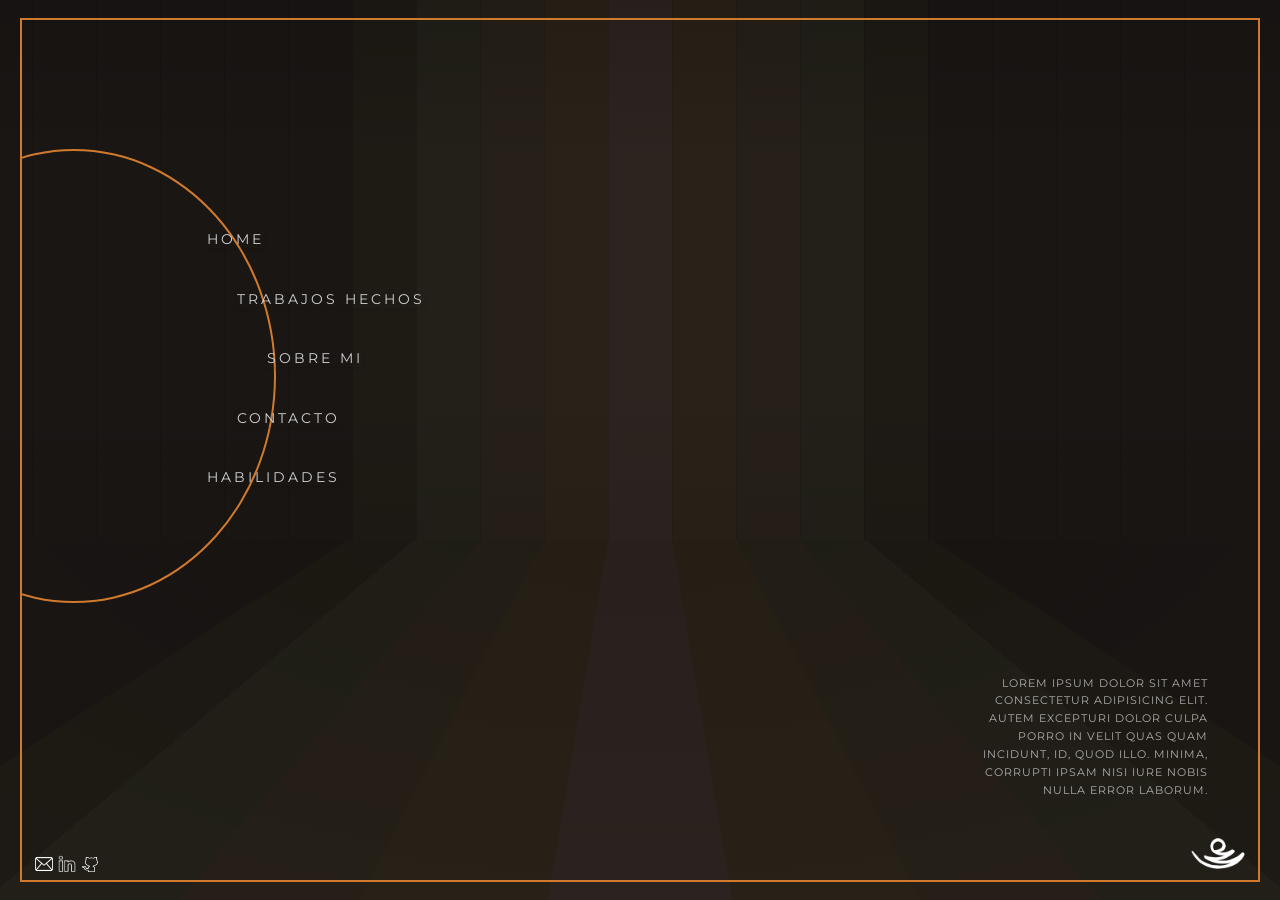
==== index.html @ f12e7c01 "Initial commit: Portfolio project" ====
<!doctype html>
<html lang="es">
  <head>
    <meta charset="UTF-8" />
    <meta name="viewport" content="width=device-width, initial-scale=1.0" />
    <title>Portfolio</title>
   
    <link rel="stylesheet" href="assets/css/styles.css"/>
    <link
      href="https://fonts.googleapis.com/css2?family=Montserrat:wght@300&display=swap"
      rel="stylesheet"
    />
    
  </head>
  <body>
    <div class="main-container">
      <div class="border-frame">
        <div class="side-arc">
          <!-- <svg viewBox="0 0 100 200" class="border-svg">
            <path d="M 50,10 A 40,90 0 0 1 50,190" class="draw-path" />
          </svg> -->
        </div>

        <nav class="nav-menu">
          <a href="#" class="nav-item nav-link ripple-button" data-archivo="src/home.html">HOME</a>
          <a href="" class="nav-item indent-1 nav-link ripple-button" data-archivo="src/trabajosHechos.html">TRABAJOS HECHOS</a>
          <a href="" class="nav-item indent-2 nav-link ripple-button" data-archivo="src/sobreMi.html">SOBRE MI</a>
          <a href="" class="nav-item indent-1 nav-link ripple-button" data-archivo="src/contacto.html">CONTACTO</a>
          <a href="" class="nav-item nav-link ripple-button" data-archivo="src/habilidades.html">HABILIDADES</a>
        </nav>

        <!-- Contenedor principal para secciones inyectadas -->
        <main class="container-include-seccion" id="main-content"></main>
          
        
        
        <!-- Bloque de descripción separado para evitar conflictos -->
        <div class="description-block">
          <!-- Aquí va el contenido descriptivo estático si es necesario -->
        </div>
        <!-- comenzaria el footer -->
        <div class="sidebar-left">
          <span class="vertical-text">PORFOLIO</span>
        </div>
        <div>
          <div class="container-icons">
            
            <!-- incluir contenidos en los enlaces -->
            <a href=""
              ><img src="assets/img/mail-icon.png" alt="mail-icon"
            /></a>
            <a href="">
              <img src="assets/img/icons8-linkedin-50.png" alt="linkedin-icon"
            /></a>
            <a href=""
              ><img class="git-icon" src="assets/img/github.png" alt="git-icon"
            /></a>
          </div>
        </div>

        <div class="bottom-right-logo">
          <div class="logoContainer">
            <img src="assets/img/logoBlanco.png" alt="" />
          </div>
        </div>
      </div>
    </div>
    <!-- script de navegación inclusiva -->
    <script src="assets/js/claseMostrar.js"></script>
    <script src="assets/js/carrousel-noria.js" defer></script>
    <script src="assets/js/lightBox.js" defer></script>
     <script src="assets/js/ripple-effect.js"></script>
    <!-- los siguientes archivos solo son necesarios si se muestran secciones estáticas
         directamente desde su HTML; pueden eliminarse si todo se inyecta dinámicamente -->
    <!-- <script src="assets/js/trabajosHechos.js"></script> -->
    <!-- <script src="assets/js/sobreMi.js"></script>
    <script src="assets/js/contacto.js"></script>
    <script src="assets/js/habilidades.js"></script>
    <script src="assets/js/carrousel-noria.js"></script>
    <script src="assets/js/lightBox.js"></script> -->
    
  </body>
</html>
---- assets/css/styles.css ----
:root {
  --bg-color: #1a1614;
  --accent-color: #d17a2d;
  /* Naranja quemado/elegante */
  --text-color: #d1d1d1;
  --primary-font: "Montserrat", sans-serif;
}

body,
html {
  margin: 0;
  padding: 0;
  height: 100%;
  background-color: var(--bg-color);
  font-family: "Montserrat", sans-serif;
  color: var(--text-color);
  overflow: hidden;
  background: repeating-linear-gradient(90deg, #0002 0 1px, #0000 0 5vw) -2.5vw 0 / 100% 60%,
    linear-gradient(#0002, #0000 30% 70%, #0001) 50% 0% / 100% 60%,
    linear-gradient(#2d2420 0 0) 50% 0% / 5vw 60%,
    linear-gradient(#2a2218 0 0) 50% 0% / 15vw 60%,
    linear-gradient(#262018 0 0) 50% 0% / 25vw 60%,
    linear-gradient(#222018 0 0) 50% 0% / 35vw 60%,
    linear-gradient(#1e1a14 0 0) 50% 0% / 45vw 60%,
    linear-gradient(#1a1614 0 0) 50% 0% / 55vw 60%,
    linear-gradient(#1a1614 0 0) 50% 0% / 65vw 60%,
    linear-gradient(#1a1614 0 0) 50% 0% / 75vw 60%,
    linear-gradient(#1a1614 0 0) 50% 0% / 85vw 60%,
    linear-gradient(#1a1614 0 0) 50% 0% / 95vw 60%,
    linear-gradient(#1a1614 0 0) 50% 0% / 105vw 60%,
    radial-gradient(100vw 50vw, #0002, #0000),
    conic-gradient(from 170.5deg at 50% calc(60% - 14.8vw),
      #2d2420 19deg,
      #0000 0) 0 100% / 100vw 100%,
    conic-gradient(from 153deg at 50% calc(60% - 14.8vw),
      #2a2218 54deg,
      #0000 0),
    conic-gradient(from 140deg at 50% calc(60% - 14.8vw),
      #262018 80deg,
      #0000 0),
    conic-gradient(from 130deg at 50% calc(60% - 14.8vw),
      #222018 100deg,
      #0000 0),
    conic-gradient(from 123deg at 50% calc(60% - 14.8vw),
      #1e1a14 114deg,
      #0000 0),
    conic-gradient(from 118.5deg at 50% calc(60% - 14.8vw),
      #1a1614 123deg,
      #0000 0),
    conic-gradient(from 114.5deg at 50% calc(60% - 14.8vw),
      #1a1614 131deg,
      #0000 0),
    conic-gradient(from 111.5deg at 50% calc(60% - 14.8vw),
      #1a1614 137deg,
      #0000 0),
    conic-gradient(from 109.2deg at 50% calc(60% - 14.8vw),
      #1a1614 141.6deg,
      #0000 0),
    conic-gradient(from 107.3deg at 50% calc(60% - 14.8vw),
      #1a1614 145.3deg,
      #0000 0),
    #1a1614;
  background-repeat: no-repeat;
}

/* Fondo con gradientes */

/* home */

.main-container {
  display: flex;
  justify-content: center;
  align-items: center;
  height: 100vh;
  padding: 20px;
  box-sizing: border-box;
  position: relative;
}

/* El cuadro naranja que enmarca todo */
.border-frame {
  width: 100%;
  height: 100%;
  border: 2px solid var(--accent-color);
  position: relative;
  display: flex;
  flex-direction: column;
  justify-content: center;
  overflow-x: hidden;
}

/* El círculo/arco de la izquierda */
.side-arc {
  position: absolute;
  left: -150px;
  top: 15%;
  width: 400px;
  height: 450px;
  border: 2px solid var(--accent-color);
  border-radius: 50%;
  pointer-events: none;
}

/* Menú de Navegación */
.nav-menu {
  position: absolute;
  left: 15%;
  bottom: 45%;
  display: flex;
  flex-direction: column;
  gap: 35px;
  z-index: 10;
  background-color: transparent;
  width: fit-content;
}

.nav-menu a {
  margin-bottom: 3%;
}

.nav-item {
  text-decoration: none;
  color: var(--text-color);
  font-size: 0.9rem;
  letter-spacing: 3px;
  transition: color 0.3s;
  width: fit-content;
}

.nav-item:hover {
  color: var(--accent-color);
}


/* Indentación escalonada del menú */
.indent-1 {
  margin-left: 30px;
}

.indent-2 {
  margin-left: 60px;
}

/* Bloque de texto inferior derecho - para contenido estático o inyectado */
.description-text {
  position: absolute;
  bottom: 80px;
  right: 50px;
  width: 250px;
  text-align: right;
  font-size: 0.7rem;
  line-height: 1.6;
  letter-spacing: 1px;
  opacity: 0.8;
}

/* Bloque de descripción separado para elementos estáticos */
.description-block {
  position: absolute;
  bottom: 80px;
  right: 50px;
  width: 250px;
  text-align: right;
  font-size: 0.7rem;
  line-height: 1.6;
  letter-spacing: 1px;
  opacity: 0.8;
}

/* Barra lateral con "PORFOLIO" */
.sidebar-left {
  position: absolute;
  bottom: 20px;
  left: -2px;
  display: flex;
  flex-direction: column;
  align-items: center;
  gap: 20px;
}

.vertical-text {
  writing-mode: vertical-rl;
  transform: rotate(180deg);
  font-size: 0.8rem;
  letter-spacing: 5px;
  padding-bottom: 20px;
  position: absolute;
  right: 1px;
  bottom: -10px;
}



.bottom-right-logo {
  position: absolute;
  bottom: 80px;
  right: 70px;
}

.container-icons {
  display: flex;
  position: fixed;
  bottom: 18px;
  align-items: center;
  justify-content: center;
  gap: 5px;
  margin-left: 1%;
  margin-bottom: 5px;
}

.container-icons img {
  width: 18px;
  max-height: 18px;

}

.git-icon {
  height: 15px;
}

.logoContainer img {
  position: fixed;
  width: 60px;

}

.seccion-include {
  display: block;
}

/* Contenedor principal para contenido inyectado - removido */


/* habilidades */
.main-container-hab {
  display: block;
  width: 100%;
  height: auto;
  margin: 0;
  box-sizing: border-box;
  position: relative;
}
.section-progamacion{
  position: absolute;
  bottom: 50%;
  left: 60%;
  width: 100%;
  display: block;
  
}
.container-lenguaje{
  display: block;
}
.container-img-habilidades{ 
  width: fit-content;
  margin-top: 3px;
  padding: 5px 10px 1px 10px;
  background-color: rgba(245, 243, 242, 0.9);
  border-radius: 15px;
  background-size: fit-content;

}
.section-soft-skills{
  margin-top: 50px;
  position: absolute;
  top: 80%;
  left: 50%;
  width: 100%;
  display: block;
  
}

/* sobre mi */

@import url('https://fonts.googleapis.com/css2?family=Julius+Sans+One&display=swap');


/* Estilos para contenido dinámico inyectado */
/* #main-content {
  position: static;
  display: block;
  width: auto;
  height: auto;
  text-align: left;
  padding: 20px;
} */

.container-sobre-mi-principal {
  width: 100%;
  position: relative;
  display: flex;
  flex-direction: column;
  align-items: right;
  justify-content: right;
  /* margin-right: 20%; */
}

.container-img {
  width: 20%;
  position: absolute;
  top: -10%;
  right: 120%;
  transform: translate(-50%, -50%);
}

.container-img img {
  width: 100px;
  height: 180px;

}

.container-parrafo {
  position: absolute;
  top: 100px;
  right: 50px;
  width: 50%;
  align-items: center;
  justify-content: center;
  display: block;

}

.container-parrafo p {
  font-size: 15px;
  line-height: 1.2;
  font-style: italic;
  text-align: justify;
  padding-left: 15%;
    padding-right: 15%;

}

.boton-contacto {
  margin-top: 20px;
  margin-right: 25%;
  background-color: var(--accent-color);
  color: var(--text-color);
  padding: 10px;
  border: none;
  border-radius: 5px;
  cursor: pointer;
  font-size: 12px;
  font-family: julius sans one, sans-serif;
  width: 50%;
  text-align: center;
}


/* trabajos hechos */
.container-main-carousel {
  width: 100%;
  height: fit-content;
  display: flex;
  align-items: center;
  /* Centrado vertical */
  justify-content: flex-end;
  /* Lo llevamos a la derecha */
  overflow: hidden;
  overflow-x: hidden;
  margin-right: -150px;
}

.circle-carousel {
  display: flex;
  position: absolute;
  top: 10%;
  width: 500px;
  height: 500px;
  margin-right: -250px;
  /* LA CLAVE: Saca la mitad del círculo (radio) fuera */
}

.circle {
  position: absolute;
  /* right: -200%; */

  top: 15%;
  /* width: 300px;
        height: 350px; */
  border: 2px solid var(--accent-color);
  border-radius: 50%;
  pointer-events: none;
  width: 100%;
  height: 100%;
  /*   position: relative; */
  transform-style: preserve-3d;
  transition: transform 1s ease;
}

/* .side-arc {
        position: absolute;
        left: -150px;
        top: 15%;
        width: 300px;
        height: 350px;
        border: 2px solid var(--accent-color);
        border-radius: 50%;
        pointer-events: none;
      } */

.card {
  position: absolute;
  width: 100px;
  height: 100px;
  /* background: #222; */
  color: white;
  /* border-radius: 50%; */
  display: flex;
  align-items: center;
  justify-content: center;
  font-size: 1.8rem;
  left: 50%;
  top: 50%;
  transform-origin: center center;
  opacity: 0.5;
  transition:
    opacity 0.3s,
    transform 0.3s;
  overflow: hidden;
  pointer-events: auto;

}

.card a {
  cursor: pointer;
  pointer-events: auto;
}

.card a img {
  max-width: 200px;

}

.card.active {
  opacity: 1;
  /* Eliminamos el transform del CSS para que no choque con el de JS */
  box-shadow: 0 0 20px rgba(255, 255, 255, 0.2);
  /* Opcional: un brillo en lugar de escala */
}

.container-btn {

  width: 100%;
  z-index: 2;
  display: flex;
  position: absolute;
  /* bottom: 50%; */
  right: 1%;
  align-items: right;
  justify-content: right;
  bottom: 10%;


}

.btn {
  /* position: absolute; */
  /* top: 50%; */

  transform: translateY(-50%);
  background: rgba(255, 255, 255, 0.1);
  border: none;
  color: white;
  font-size: 2rem;
  padding: 10px;
  cursor: pointer;
  z-index: 10;
}

.prev {
  left: -60px;
}

.next {
  right: -60px;
}


/* LIGHT BOX */
/* lightbox */

.lightbox-overlay {
  display: none;
  position: fixed;
  top: 0;
  left: 0;
  width: 100%;
  height: 100%;
  background-color: rgba(0, 0, 0, 0.8);
  z-index: 1000;
  justify-content: center;
  align-items: center;
}


.lightbox-overlay.lightbox-active {
  display: block;
}

.container-span-description {
  position: absolute;
  width: 100%;
  text-align: center;
  justify-content: center;
  bottom: 10px;
  font-family: 'Jost';

}

.container-span-description span {
  /* text-align: top; */
  /* text-justify: top; */
  font-family: 'Jost';

}

.lightbox img {
  position: absolute;
  top: 50%;
  left: 50%;
  transform: translate(-50%, -50%);
  width: 40%;
  max-width: 800px;
  cursor: pointer;
  transition: opacity 0.3s ease;
  margin-bottom: 2%;
}


/* .textoInformativo{
    display: block;
    width: 90%;
    height: auto;
    margin: 1%;
    align-items: center;
    justify-content: center;
    margin: auto;
    font-family: 'Jost';
}

.textoInformativo p{
    color: black;
    font-family: 'Jost';
    font-weight: bolder;
    justify-content: center;
    align-items: center;
    text-align: center;
    font-size: medium;

} */

/* flip card styles */

.container-contact {
  width: 100%;
  height: auto;
  display: flex;
  flex-direction: column;
  align-items: center;
  justify-content: center;
}

.flip-card {
  background-color: transparent;
  width: 400px;
  height: 300px;
  perspective: 1000px;
  margin: 20px;
}

.flip-card-inner {
  position: relative;
  width: 100%;
  height: 100%;
  text-align: center;
  transition: transform 0.8s;
  /* transform-style es necesario para hacer el efecto */
  transform-style: preserve-3d;
}

/* .flip-card:hover .flip-card-inner {
        transform: rotateY(180deg);
    } */

.flip-card-front,
.flip-card-back {
  position: absolute;
  width: 100%;
  height: 100%;
  /* backface se necesita para que no se vea el segundo div que tiene la parte trasera del card */
  backface-visibility: hidden;
  border: 1px solid #ccc;
  border-radius: 10px;
  box-shadow: 2px 2px 12px rgba(0, 0, 0, 0.1);
  display: flex;
  flex-direction: column;
  justify-content: center;
  align-items: center;
}

.flip-card-front {
  background: linear-gradient(90deg, rgba(131, 131, 131, 0.2) 0%, rgba(209, 122, 45, 0.2)50%, rgba(131, 131, 131, 0.2) 100%);
  background-size: 200% 200%;
  animation: gradient-animation 5s ease infinite;
  color: rgb(255, 255, 255);
}

@keyframes gradient-animation {
  0% {
    background-position: 0% 50%;
  }

  50% {
    background-position: 100% 50%;
  }

  100% {
    background-position: 0% 50%;
  }
}

.flip-card-back {
  background: linear-gradient(90deg, rgba(131, 131, 131, 0.2) 0%, rgba(209, 122, 45, 0.2)50%, rgba(131, 131, 131, 0.2) 100%);
  color: white;
  /* transform mantener para que se vea correctamente */
  transform: rotateY(180deg);

}

.contact-info {
  font-size: 0.9rem;
  margin-top: 10px;
  display: block;
  width: 100%;
  color: var(--text-color);

}

.contact-info form {
  display: flex;
  flex-direction: column;
  gap: 10px;
  width: 80%;
  margin: auto;
}

.contact-info form input {
  padding: 5px;
  border-top-right-radius: 15px;
  border-bottom-left-radius: 15px;
  border: 1px solid var(--accent-color);
  background: rgba(131, 131, 131, 0.2);
  color: var(--text-color);

}

.contact-info form label {
  display: flex;
  margin-bottom: 5px;
  font-size: 0.8rem;
}

.contact-info textarea {
  resize: vertical;
  max-height: 60px;
  min-height: 30px;
  background: rgba(131, 131, 131, 0.2);
  padding: 5px;
  border-top-left-radius: 15px;
  border-bottom-right-radius: 15px;
  border: 1px solid var(--accent-color);
}

.contact-info form button {
  font-family: var(--primary-font);
  background-color: #863f08;
  background: linear-gradient(90deg, rgba(131, 131, 131, 1) 0%, rgba(209, 122, 45, 1)50%, rgba(131, 131, 131, 1) 100%);
  background-size: 200% 200%;
  animation: gradient-animation 5s ease infinite;
  color: white;
  font-weight: 800;
  border: none;
  padding: 5px;
  border-top-right-radius: 15px;
  border-bottom-left-radius: 15px;
  cursor: pointer;
}

.contact-info form button:hover {
  background-color: #863f08;
  background: linear-gradient(90deg, rgb(199, 106, 0) 0%, rgb(122, 61, 7)50%, rgb(34, 21, 1) 100%);
  background-size: 200% 200%;
  animation: gradient-animation 5s ease infinite;
}

/* esta clase es la que se añade desde js al hacer click y genera el flip */
.flipped {
  transform: rotateY(180deg);
}

#flipFormulario {
  margin-top: 20px;
  padding: 10px 20px;
  background: linear-gradient(90deg, rgba(131, 131, 131, 1) 0%, rgba(209, 122, 45, 1)50%, rgba(131, 131, 131, 1) 100%);
  background-size: 200% 200%;
  animation: gradient-animation 5s ease-in-out infinite;
  color: white;
  border: none;
  border-radius: 5px;
  cursor: pointer;
}

#flipFormulario:hover {
  background-color: #863f08;
  background: linear-gradient(90deg, rgb(199, 106, 0) 0%, rgb(122, 61, 7)50%, rgb(34, 21, 1) 100%);
  background-size: 200% 200%;
  animation: gradient-animation 5s ease-in-out infinite;
  /* Un tono más oscuro para el hover */
}

.botonVolver {
  /* width: 100px;
        height: 50px; */
  background: none;
  font-size: x-large;
  padding: 5px 8px;
  margin: 0;
  border: none;
  border-radius: 20%;
  z-index: 100;
  position: fixed;
  top: 0;
  left: 0;
  cursor: pointer;
  color: var(--text-color);

}

.botonVolver:hover {
  color: var(--accent-color);
  background-size: 200% 200%;
  animation: gradient-animation 5s ease-in-out infinite;
}



/* RIPPLE EFFECT - Efecto de ondas al hacer click */

.ripple-button {
  position: relative;
  overflow: visible;
}

.ripple-button .ripple-bg {
  position: absolute;
  top: 0;
  left: 0;
  width: 100%;
  height: 100%;
  border-radius: inherit;
  /* background-color: rgba(255, 250, 250, 0.2); */
  box-shadow: 0 2px 3px rgba(0, 0, 0, 0.1);
  pointer-events: none;

}

.ripple-button .ripple-bg::before,
.ripple-button .ripple-bg::after {
  position: absolute;
  top: 50%;
  left: 50%;
  display: block;
  width: 15rem;
  height: 15rem;
  border: 4px solid #fff;
  border-radius: 50%;
  box-sizing: border-box;
  content: "";
  transform: translate(-50%, -50%) scale(0.4);
  opacity: 0;
  pointer-events: none;

}

.ripple-button:hover .ripple-bg {
  background-color: rgba(255, 255, 255, 0.0.1);
  background-size: 100px 100px;

}

/* CLASE ACTIVADORA - Se agrega cuando se hace click */
.ripple-bg.active::before {
  animation: ripple-wave 1s ease-in-out;
  animation-delay: 0.2s;
}

.ripple-bg.active::after {
  animation: ripple-wave 1s ease-in-out;
  animation-delay: 0.3s;
}

@keyframes ripple-wave {
  10% {
    opacity: 0.3;
  }

  100% {
    transform: translate(-50%, -50%) scale(1);
    opacity: 0;
  }
}
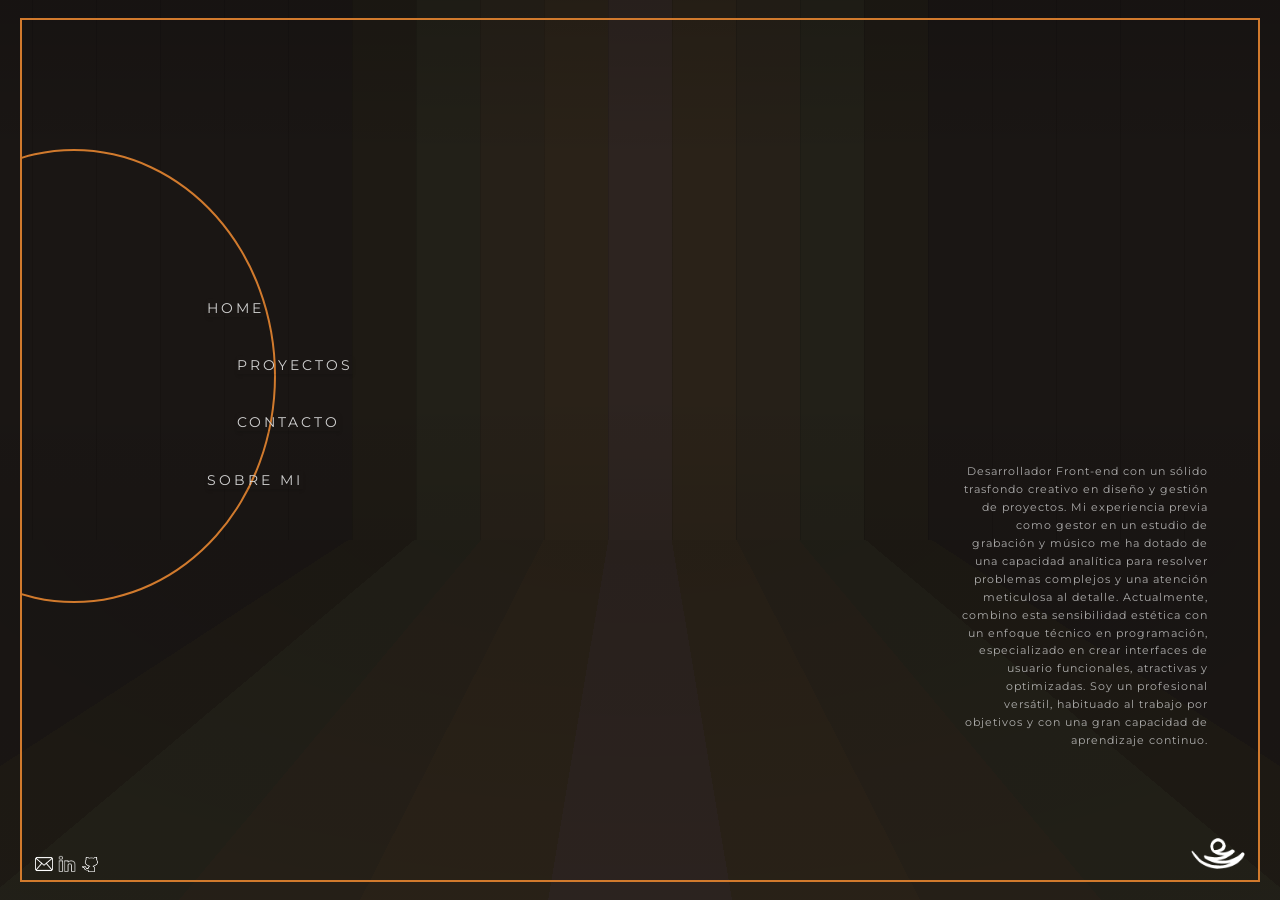
==== commit 641a7d66: "add, fix and add content in habilidades" ====
--- a/index.html
+++ b/index.html
@@ -23,10 +23,10 @@
 
         <nav class="nav-menu">
           <a href="#" class="nav-item nav-link ripple-button" data-archivo="src/home.html">HOME</a>
-          <a href="" class="nav-item indent-1 nav-link ripple-button" data-archivo="src/trabajosHechos.html">TRABAJOS HECHOS</a>
-          <a href="" class="nav-item indent-2 nav-link ripple-button" data-archivo="src/sobreMi.html">SOBRE MI</a>
+          <a href="" class="nav-item indent-1 nav-link ripple-button" data-archivo="src/trabajosHechos.html">PROYECTOS</a>
+          <!-- <a href="" class="nav-item indent-2 nav-link ripple-button" data-archivo="src/sobreMi.html">SOBRE MI</a> -->
           <a href="" class="nav-item indent-1 nav-link ripple-button" data-archivo="src/contacto.html">CONTACTO</a>
-          <a href="" class="nav-item nav-link ripple-button" data-archivo="src/habilidades.html">HABILIDADES</a>
+          <a href="" class="nav-item nav-link ripple-button" data-archivo="src/habilidades.html">SOBRE MI</a>
         </nav>
 
         <!-- Contenedor principal para secciones inyectadas -->
--- a/assets/css/styles.css
+++ b/assets/css/styles.css
@@ -144,6 +144,19 @@
 /* Bloque de texto inferior derecho - para contenido estático o inyectado */
 .description-text {
   position: absolute;
+  bottom: -300px;
+  right: 50px;
+  width: 250px;
+  text-align: right;
+  font-size: 0.7rem;
+  line-height: 1.6;
+  letter-spacing: 1px;
+  opacity: 0.8;
+}
+
+/* Bloque de descripción separado para elementos estáticos */
+.description-block {
+  position: absolute;
   bottom: 80px;
   right: 50px;
   width: 250px;
@@ -154,17 +167,9 @@
   opacity: 0.8;
 }
 
-/* Bloque de descripción separado para elementos estáticos */
-.description-block {
-  position: absolute;
-  bottom: 80px;
-  right: 50px;
-  width: 250px;
-  text-align: right;
-  font-size: 0.7rem;
-  line-height: 1.6;
-  letter-spacing: 1px;
-  opacity: 0.8;
+.container-include-seccion {
+  transition: opacity 180ms ease, transform 180ms ease;
+  will-change: opacity, transform;
 }
 
 /* Barra lateral con "PORFOLIO" */
@@ -240,18 +245,21 @@
   box-sizing: border-box;
   position: relative;
 }
-.section-progamacion{
+
+.section-progamacion {
   position: absolute;
   bottom: 50%;
   left: 60%;
   width: 100%;
   display: block;
-  
-}
-.container-lenguaje{
-  display: block;
-}
-.container-img-habilidades{ 
+
+}
+
+.container-lenguaje {
+  display: block;
+}
+
+.container-img-habilidades {
   width: fit-content;
   margin-top: 3px;
   padding: 5px 10px 1px 10px;
@@ -260,15 +268,17 @@
   background-size: fit-content;
 
 }
-.section-soft-skills{
+
+.section-soft-skills {
   margin-top: 50px;
   position: absolute;
   top: 80%;
   left: 50%;
   width: 100%;
   display: block;
-  
-}
+
+}
+
 
 /* sobre mi */
 
@@ -326,7 +336,7 @@
   font-style: italic;
   text-align: justify;
   padding-left: 15%;
-    padding-right: 15%;
+  padding-right: 15%;
 
 }
 
@@ -475,55 +485,287 @@
   right: -60px;
 }
 
+/* Trabajos hechos */
+.seccion-trabajos-hechos {
+  position: relative;
+  width: 90%;
+  height: auto;
+  display: flex;
+  flex-direction: row-reverse;
+
+}
+
+/* incluir imagen de fondo para cada contenedor */
+.seccion-trabajos-hechos .contenedor-inclinado {
+  /* background-image: url(/assets/img/logotipos/preview.png); */
+  background-size:contain;
+  background-repeat: no-repeat;
+  background-position: center;
+}
+
+/* contenedor principal */
+.seccion-trabajos-hechos .containerImg {
+  width: 100%;
+  display: none;
+  grid-template-columns: repeat(5, 1fr);
+  gap: 10px;
+
+}
+
+/* Contenedor principal Flexbox */
+.seccion-trabajos-hechos .galeria-inclinada {
+  display: flex;
+  width: 100%;
+  max-width: 900px;
+  /* Ajusta según el diseño de tu web */
+  height: 400px;
+  gap: 10px;
+  /* Separación entre las columnas */
+
+}
+
+/* Estado base de cada contenedor */
+.seccion-trabajos-hechos .contenedor-inclinado {
+  flex: 1;
+  /* Todos ocupan exactamente la misma fracción de espacio al inicio */
+  background-color: #d3d3d3;
+
+  /* clip-path usando calc() para mantener el ángulo idéntico sin importar el ancho */
+  clip-path: polygon(0 40px, 100% 0, 100% calc(100% - 40px), 0 100%);
+
+  transition: flex 0.5s cubic-bezier(0.25, 0.8, 0.25, 1);
+  /* Animación muy fluida */
+  cursor: pointer;
+
+  /* Estilos internos */
+  display: flex;
+  align-items: center;
+  justify-content: center;
+  overflow: hidden;
+  /* Evita que el contenido desborde al encogerse */
+  background-color: rgba(209, 122, 45, 0.1);
+}
+
+.seccion-trabajos-hechos .contenedor-inclinado .contenido {
+  width: 100%;
+  height: 100%;
+  padding: 1rem;
+  box-sizing: border-box;
+  overflow-y: auto;
+  overflow-x: hidden;
+  scrollbar-gutter: stable;
+  border: 2px solid;
+  border-color: var(--accent-color);
+}
+
+.contenido h2 {
+  font-family: var(--primary-font);
+  text-align: center;
+  padding-top: 10px;
+}
+
+/* --- LA MAGIA DEL HOVER --- */
+
+/* Solo aplica el efecto de hover cuando la galería no está fijada por click */
+.seccion-trabajos-hechos .galeria-inclinada:not(.fijado):hover .contenedor-inclinado {
+  flex: 0.5;
+  background-color: rgba(209, 122, 45, 0.1);
+  border: 2px solid;
+  border-color: var(--accent-color);
+
+}
+
+.seccion-trabajos-hechos .galeria-inclinada:not(.fijado) .contenedor-inclinado:hover {
+  flex: 3;
+  background-color: rgba(209, 122, 45, 0.1);
+  border: 2px solid;
+  border-color: var(--accent-color);
+
+}
+
+/* --- CLASES PARA EL CLICK (Añadidas por JS) --- */
+.seccion-trabajos-hechos .galeria-inclinada.fijado .contenedor-inclinado {
+  flex: 0.5;
+  transition: none;
+  background-color: rgba(209, 122, 45, 0.1);
+  border: 2px solid;
+  border-color: var(--accent-color);
+}
+
+.seccion-trabajos-hechos .galeria-inclinada.fijado .contenedor-inclinado.activo {
+  flex: 0 0 100%;
+  transition: none;
+  background-color: rgba(209, 122, 45, 0.1);
+  border: 2px solid;
+  border-color: var(--accent-color);
+
+}
 
 /* LIGHT BOX */
 /* lightbox */
 
-.lightbox-overlay {
+.seccion-trabajos-hechos .lightbox-overlay {
   display: none;
   position: fixed;
-  top: 0;
-  left: 0;
+  inset: 0;
   width: 100%;
   height: 100%;
-  background-color: rgba(0, 0, 0, 0.8);
+  background-color: rgba(0, 0, 0, 0.9);
   z-index: 1000;
   justify-content: center;
   align-items: center;
-}
-
-
-.lightbox-overlay.lightbox-active {
-  display: block;
-}
-
-.container-span-description {
+  cursor: pointer;
+  padding: 2rem;
+  box-sizing: border-box;
+}
+
+.seccion-trabajos-hechos .lightbox {
+  position: relative;
+  width: min(90vw, 900px);
+  height: min(85vh, 700px);
+  display: flex;
+  align-items: center;
+  justify-content: center;
+  pointer-events: none;
+}
+
+.seccion-trabajos-hechos .lightbox-overlay.lightbox-active {
+  display: flex;
+  background: none;
+}
+
+.seccion-trabajos-hechos .container-span-description {
   position: absolute;
   width: 100%;
   text-align: center;
   justify-content: center;
-  bottom: 10px;
-  font-family: 'Jost';
-
-}
-
-.container-span-description span {
+  bottom: -220px;
+  /* font-family: var(--primary-font); */
+  display: none;
+}
+
+/* Solo mostrar el span dentro del lightbox cuando está activo */
+.seccion-trabajos-hechos .lightbox-overlay.lightbox-active .container-span-description {
+  display: block;
+}
+
+.seccion-trabajos-hechos .container-span-description p,
+.seccion-trabajos-hechos .container-span-description>div {
   /* text-align: top; */
   /* text-justify: top; */
-  font-family: 'Jost';
-
-}
-
-.lightbox img {
-  position: absolute;
+  /* font-family: var(--primary-font); */
+  color: white;
+  margin: 0 0 0.5rem;
+}
+
+.seccion-trabajos-hechos .container-span-description p em {
+  font-style: italic;
+}
+
+.seccion-trabajos-hechos .lightbox img {
+  display: block;
+  width: auto;
+  max-width: 100%;
+  max-height: 100%;
+  height: auto;
+  object-fit: contain;
+  cursor: pointer;
+  transition: opacity 0.3s ease;
+  pointer-events: auto;
+  background: transparent;
+}
+
+.seccion-trabajos-hechos .imgZoom {
+  cursor: pointer;
+}
+
+.seccion-trabajos-hechos .galeria-card {
+  position: absolute;
+  width: 100px;
+  height: 100px;
+  /* background: #222; */
+  color: white;
+  /* border-radius: 50%; */
+  display: flex;
+  align-items: center;
+  justify-content: center;
+  font-size: 1.8rem;
+  left: 50%;
   top: 50%;
-  left: 50%;
-  transform: translate(-50%, -50%);
-  width: 40%;
-  max-width: 800px;
-  cursor: pointer;
-  transition: opacity 0.3s ease;
-  margin-bottom: 2%;
+  transform-origin: center center;
+  opacity: 0.5;
+  transition:
+    opacity 0.3s,
+    transform 0.3s;
+  overflow: hidden;
+  pointer-events: auto;
+
+}
+
+.seccion-trabajos-hechos .galeria-card a {
+  cursor: pointer;
+  pointer-events: none;
+}
+
+.seccion-trabajos-hechos .galeria-card a img {
+  max-width: 200px;
+  cursor: pointer;
+  pointer-events: none;
+}
+
+.seccion-trabajos-hechos .galeria-card.active {
+  opacity: 1;
+  /* Eliminamos el transform del CSS para que no choque con el de JS */
+  box-shadow: 0 0 20px rgba(255, 255, 255, 0.2);
+  /* Opcional: un brillo en lugar de escala */
+}
+
+/* Estilos para el botón de cierre del lightbox */
+.seccion-trabajos-hechos .lightbox-close {
+  position: absolute;
+  top: 20px;
+  right: 20px;
+  font-size: 40px;
+  font-weight: bold;
+  color: white;
+  background: none;
+  border: none;
+  cursor: pointer;
+  z-index: 1001;
+  transition: transform 0.2s ease;
+  pointer-events: auto;
+}
+
+.seccion-trabajos-hechos .lightbox-close:hover {
+  transform: scale(1.2);
+}
+
+.seccion-trabajos-hechos .divImg {
+  position: relative;
+  width: 100%;
+  height: auto;
+  min-height: 0;
+  display: flex;
+  flex-direction: column;
+  align-items: center;
+  justify-content: center;
+  gap: 0.5rem;
+  overflow: hidden;
+}
+
+.seccion-trabajos-hechos .divImg a {
+  display: inline-flex;
+  width: auto;
+  height: auto;
+  max-width: 100%;
+}
+
+.seccion-trabajos-hechos .divImg img {
+  display: block;
+  width: 100%;
+  max-width: 180px;
+  height: auto;
+  object-fit: cover;
 }
 
 
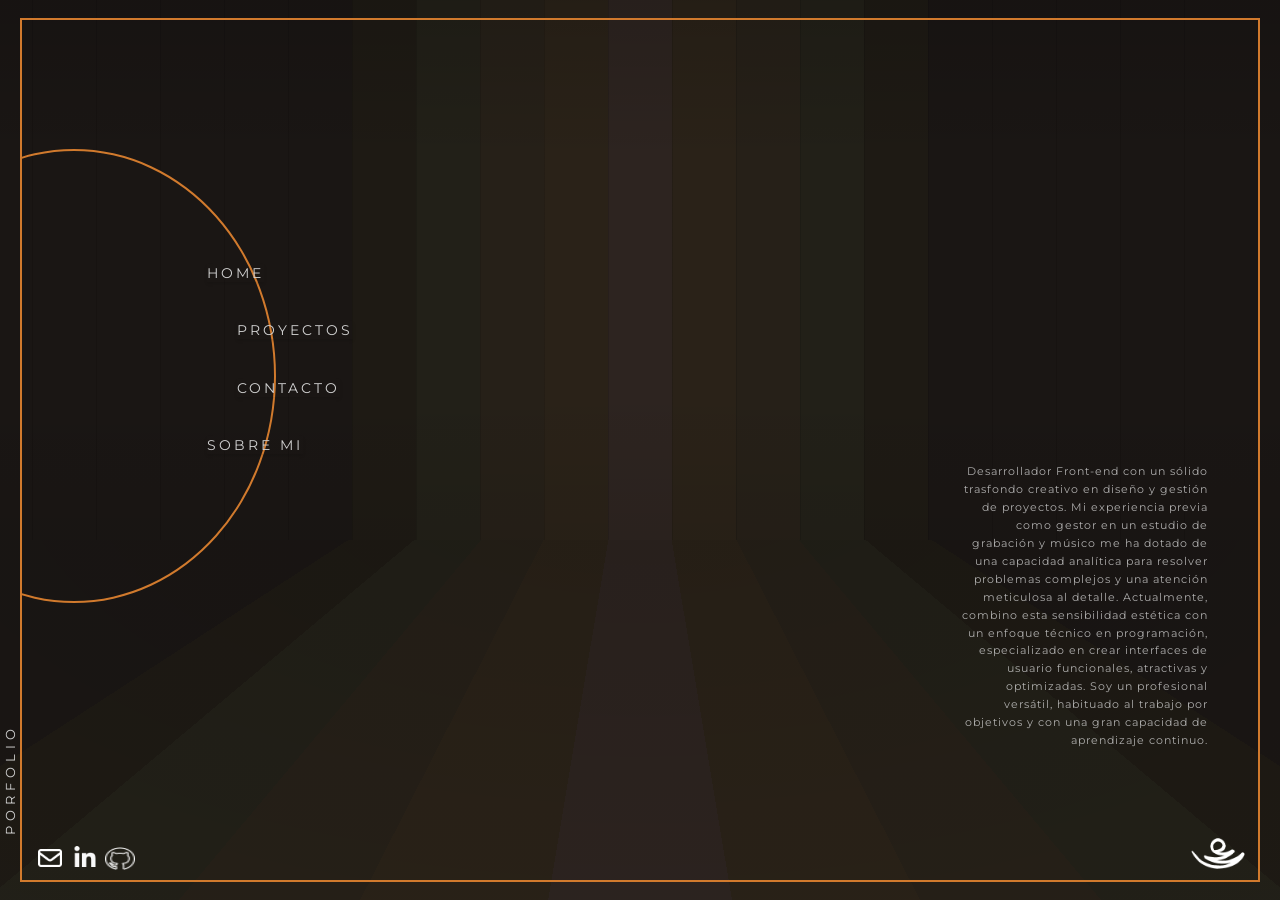
==== commit 514e5a9a: "add and fixes" ====
--- a/index.html
+++ b/index.html
@@ -1,83 +1,77 @@
 <!doctype html>
 <html lang="es">
-  <head>
-    <meta charset="UTF-8" />
-    <meta name="viewport" content="width=device-width, initial-scale=1.0" />
-    <title>Portfolio</title>
-   
-    <link rel="stylesheet" href="assets/css/styles.css"/>
-    <link
-      href="https://fonts.googleapis.com/css2?family=Montserrat:wght@300&display=swap"
-      rel="stylesheet"
-    />
-    
-  </head>
-  <body>
-    <div class="main-container">
-      <div class="border-frame">
-        <div class="side-arc">
-          <!-- <svg viewBox="0 0 100 200" class="border-svg">
+
+<head>
+  <meta charset="UTF-8" />
+  <meta name="viewport" content="width=device-width, initial-scale=1.0" />
+  <title>Portfolio</title>
+
+  <link rel="stylesheet" href="assets/css/styles.css" />
+  <link href="https://fonts.googleapis.com/css2?family=Montserrat:wght@300&display=swap" rel="stylesheet" />
+
+</head>
+
+<body>
+  <div class="main-container">
+    <div class="border-frame">
+      <div class="side-arc">
+        <!-- <svg viewBox="0 0 100 200" class="border-svg">
             <path d="M 50,10 A 40,90 0 0 1 50,190" class="draw-path" />
           </svg> -->
-        </div>
+      </div>
 
-        <nav class="nav-menu">
-          <a href="#" class="nav-item nav-link ripple-button" data-archivo="src/home.html">HOME</a>
-          <a href="" class="nav-item indent-1 nav-link ripple-button" data-archivo="src/trabajosHechos.html">PROYECTOS</a>
-          <!-- <a href="" class="nav-item indent-2 nav-link ripple-button" data-archivo="src/sobreMi.html">SOBRE MI</a> -->
-          <a href="" class="nav-item indent-1 nav-link ripple-button" data-archivo="src/contacto.html">CONTACTO</a>
-          <a href="" class="nav-item nav-link ripple-button" data-archivo="src/habilidades.html">SOBRE MI</a>
-        </nav>
+      <nav class="nav-menu">
+        <a href="#" class="nav-item nav-link ripple-button" data-archivo="src/home.html">HOME</a>
+        <a href="" class="nav-item indent-1 nav-link ripple-button" data-archivo="src/trabajosHechos.html">PROYECTOS</a>
+        <!-- <a href="" class="nav-item indent-2 nav-link ripple-button" data-archivo="src/sobreMi.html">SOBRE MI</a> -->
+        <a href="" class="nav-item indent-1 nav-link ripple-button" data-archivo="src/contacto.html">CONTACTO</a>
+        <a href="" class="nav-item nav-link ripple-button" data-archivo="src/habilidades.html">SOBRE MI</a>
+      </nav>
 
-        <!-- Contenedor principal para secciones inyectadas -->
-        <main class="container-include-seccion" id="main-content"></main>
-          
-        
-        
-        <!-- Bloque de descripción separado para evitar conflictos -->
-        <div class="description-block">
-          <!-- Aquí va el contenido descriptivo estático si es necesario -->
-        </div>
-        <!-- comenzaria el footer -->
-        <div class="sidebar-left">
+      <!-- Contenedor principal para secciones inyectadas -->
+      <main class="container-include-seccion" id="main-content"></main>
+
+
+
+      <!-- Bloque de descripción separado para evitar conflictos -->
+      <div class="description-block">
+        <!-- Aquí va el contenido descriptivo estático si es necesario -->
+      </div>
+      <!-- comenzaria el footer -->
+      <!-- <div class="sidebar-left">
           <span class="vertical-text">PORFOLIO</span>
-        </div>
-        <div>
-          <div class="container-icons">
-            
-            <!-- incluir contenidos en los enlaces -->
-            <a href=""
-              ><img src="assets/img/mail-icon.png" alt="mail-icon"
-            /></a>
-            <a href="">
-              <img src="assets/img/icons8-linkedin-50.png" alt="linkedin-icon"
-            /></a>
-            <a href=""
-              ><img class="git-icon" src="assets/img/github.png" alt="git-icon"
-            /></a>
-          </div>
-        </div>
+        </div> -->
+      <div class="container-icons">
+        <!-- incluir contenidos en los enlaces -->
+        <a href=""><img src="assets/img/envelope-regular.png" alt="mail-icon" class="img-hover" /></a>
+        <a href=""><img src="assets/img/linkedin-in-brands-solid.png" alt="linkedin-icon" class="img-hover linkedin-hover"/></a>
+        <a href=""><img src="assets/img/icons8-github-24.png" alt="git-icon" class="img-hover git-icon" /></a>
+      </div>
 
-        <div class="bottom-right-logo">
-          <div class="logoContainer">
-            <img src="assets/img/logoBlanco.png" alt="" />
-          </div>
+      <div class="bottom-right-logo">
+        <div class="logoContainer">
+          <img src="assets/img/logoBlanco.png" alt="" />
         </div>
       </div>
     </div>
-    <!-- script de navegación inclusiva -->
-    <script src="assets/js/claseMostrar.js"></script>
-    <script src="assets/js/carrousel-noria.js" defer></script>
-    <script src="assets/js/lightBox.js" defer></script>
-     <script src="assets/js/ripple-effect.js"></script>
-    <!-- los siguientes archivos solo son necesarios si se muestran secciones estáticas
+    <div class="sidebar-left">
+      <span class="vertical-text">PORFOLIO</span>
+    </div>
+  </div>
+  <!-- script de navegación inclusiva -->
+  <script src="assets/js/claseMostrar.js"></script>
+  <script src="assets/js/carrousel-noria.js" defer></script>
+  <script src="assets/js/lightBox.js" defer></script>
+  <script src="assets/js/ripple-effect.js"></script>
+  <!-- los siguientes archivos solo son necesarios si se muestran secciones estáticas
          directamente desde su HTML; pueden eliminarse si todo se inyecta dinámicamente -->
-    <!-- <script src="assets/js/trabajosHechos.js"></script> -->
-    <!-- <script src="assets/js/sobreMi.js"></script>
+  <!-- <script src="assets/js/trabajosHechos.js"></script> -->
+  <!-- <script src="assets/js/sobreMi.js"></script>
     <script src="assets/js/contacto.js"></script>
     <script src="assets/js/habilidades.js"></script>
     <script src="assets/js/carrousel-noria.js"></script>
     <script src="assets/js/lightBox.js"></script> -->
-    
-  </body>
-</html>
+
+</body>
+
+</html>
--- a/assets/css/styles.css
+++ b/assets/css/styles.css
@@ -105,7 +105,7 @@
 .nav-menu {
   position: absolute;
   left: 15%;
-  bottom: 45%;
+  bottom: 49%;
   display: flex;
   flex-direction: column;
   gap: 35px;
@@ -175,12 +175,13 @@
 /* Barra lateral con "PORFOLIO" */
 .sidebar-left {
   position: absolute;
-  bottom: 20px;
-  left: -2px;
+  bottom: 65px;
+  left: 3px;
   display: flex;
   flex-direction: column;
   align-items: center;
   gap: 20px;
+  z-index: 20;
 }
 
 .vertical-text {
@@ -189,9 +190,10 @@
   font-size: 0.8rem;
   letter-spacing: 5px;
   padding-bottom: 20px;
-  position: absolute;
-  right: 1px;
-  bottom: -10px;
+  /* usar posicionamiento relativo dentro del contenedor para evitar quedar fuera */
+  position: relative;
+  right: auto;
+  bottom: auto;
 }
 
 
@@ -214,13 +216,33 @@
 }
 
 .container-icons img {
-  width: 18px;
-  max-height: 18px;
-
-}
-
-.git-icon {
-  height: 15px;
+  width: 30px;
+  max-height: 30px;
+
+}
+.img-hover {
+  width: 30px;
+  height: 30px;
+}
+.img-hover:hover {
+  content: url(/assets/img/envelope-solid.png);
+  filter: brightness(1.5);
+}
+
+.git-icon{
+  width: 23px;
+  height: 23px;
+}
+
+.git-icon:hover {
+  content: url(/assets/img/icons8-github-24-full.png);
+  filter: brightness(1.5);
+}
+
+.linkedin-hover:hover {
+  content: url(/assets/img/linkedin-brands-solid-full.png);
+  filter: brightness(1.5);
+  overflow: hidden;
 }
 
 .logoContainer img {
@@ -249,10 +271,13 @@
 .section-progamacion {
   position: absolute;
   bottom: 50%;
-  left: 60%;
-  width: 100%;
-  display: block;
-
+  left: 30%;
+  width: 100%;
+  display: block;
+
+}
+.container-framework{
+  display: block;
 }
 
 .container-lenguaje {
@@ -272,11 +297,36 @@
 .section-soft-skills {
   margin-top: 50px;
   position: absolute;
-  top: 80%;
-  left: 50%;
-  width: 100%;
-  display: block;
-
+  top: 50%;
+  left: 30%;
+  width: 100%;
+  display: block;
+
+}
+.title-name{
+  font-size: medium;
+  font-weight: bolder;
+  /* color: var(--accent-color); */
+}
+.lenguaje-name{
+  font-size: small;
+}
+
+.section-exp-laboral{
+  position: relative;
+  width: 50%;
+  display: block;
+  margin:auto;
+  margin-left:890px;
+  
+}
+.section-exp-laboral ul li{
+  padding: 0;
+  margin-left: 100px;
+  margin-bottom: 15px;
+  font-size: small;
+  line-height: 1.6;
+  color: var(--text-color);
 }
 
 
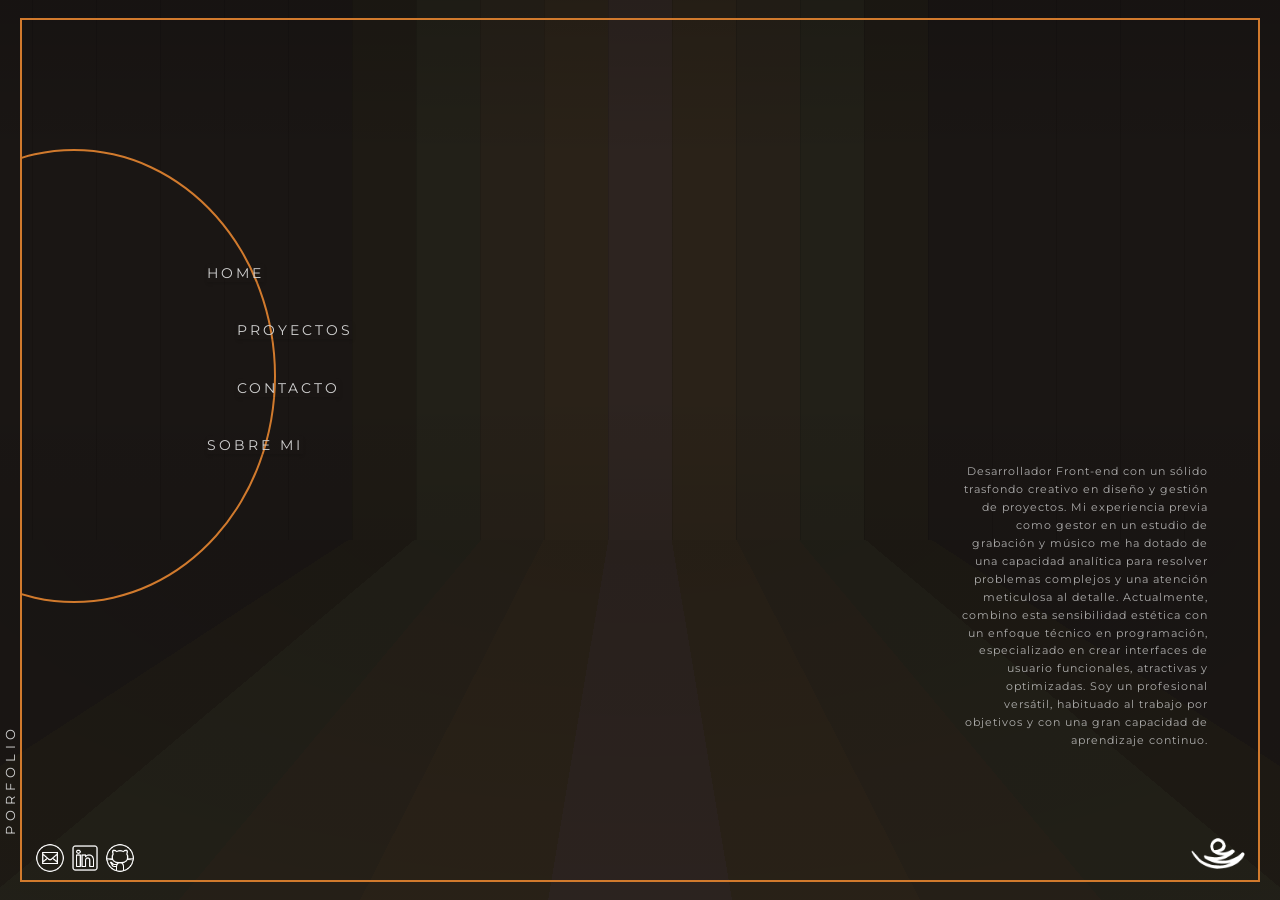
==== commit 5aa93403: "adds fixes" ====
--- a/index.html
+++ b/index.html
@@ -43,9 +43,9 @@
         </div> -->
       <div class="container-icons">
         <!-- incluir contenidos en los enlaces -->
-        <a href=""><img src="assets/img/envelope-regular.png" alt="mail-icon" class="img-hover" /></a>
-        <a href=""><img src="assets/img/linkedin-in-brands-solid.png" alt="linkedin-icon" class="img-hover linkedin-hover"/></a>
-        <a href=""><img src="assets/img/icons8-github-24.png" alt="git-icon" class="img-hover git-icon" /></a>
+        <a href=""><img src="assets/img/icons8-sobre-circulado-50.png" alt="mail-icon" class="img-hover" /></a>
+        <a href=""><img src="assets/img/icons8-linkedin-50.png" alt="linkedin-icon" class="img-hover linkedin-hover"/></a>
+        <a href=""><img src="assets/img/icons8-github-50.png" alt="git-icon" class="img-hover git-icon" /></a>
       </div>
 
       <div class="bottom-right-logo">
--- a/assets/css/styles.css
+++ b/assets/css/styles.css
@@ -225,22 +225,22 @@
   height: 30px;
 }
 .img-hover:hover {
-  content: url(/assets/img/envelope-solid.png);
+  content: url(/assets/img/icons8-circled-envelope-50-full.png);
   filter: brightness(1.5);
 }
 
-.git-icon{
+/* .git-icon{
   width: 23px;
   height: 23px;
-}
+} */
 
 .git-icon:hover {
-  content: url(/assets/img/icons8-github-24-full.png);
+  content: url(/assets/img/icons8-github-50\ full.png);
   filter: brightness(1.5);
 }
 
 .linkedin-hover:hover {
-  content: url(/assets/img/linkedin-brands-solid-full.png);
+  content: url(/assets/img/icons8-linkedin-50\ -full.png);
   filter: brightness(1.5);
   overflow: hidden;
 }
@@ -302,6 +302,14 @@
   width: 100%;
   display: block;
 
+}
+.section-soft-skills ul li {
+  padding: 0;
+  margin-left: 10px;
+  margin-bottom: 15px;
+  font-size: small;
+  line-height: 1.6;
+  color: var(--text-color);
 }
 .title-name{
   font-size: medium;
@@ -686,7 +694,7 @@
 
 .seccion-trabajos-hechos .container-span-description {
   position: absolute;
-  width: 100%;
+  width: 90%;
   text-align: center;
   justify-content: center;
   bottom: -220px;
@@ -711,6 +719,7 @@
 .seccion-trabajos-hechos .container-span-description p em {
   font-style: italic;
 }
+
 
 .seccion-trabajos-hechos .lightbox img {
   display: block;
